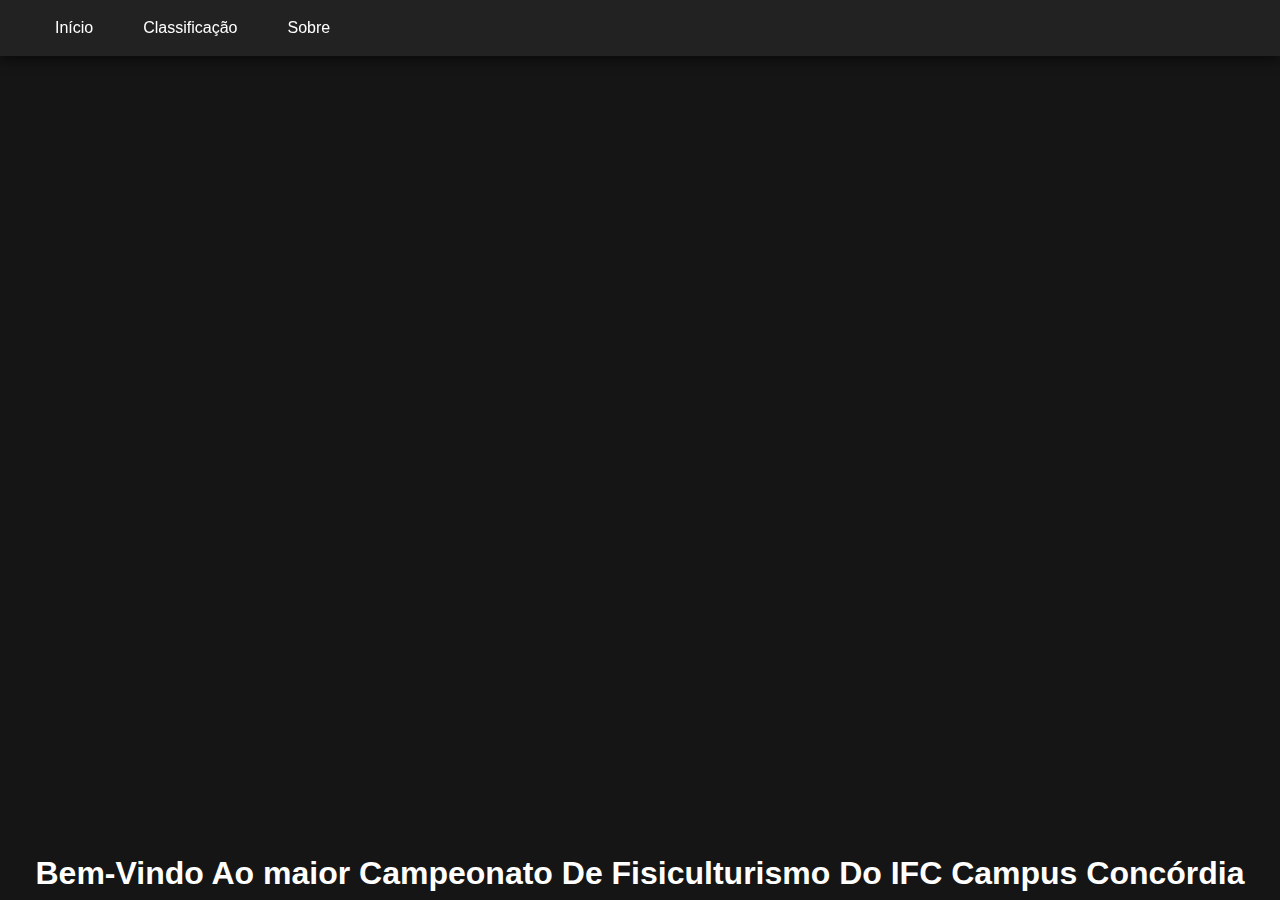
==== inicio.html @ 666809ed "cu" ====
<!DOCTYPE html>
<html lang="pt-BR">
<head>
    <meta charset="UTF-8">
    <meta name="viewport" content="width=device-width, initial-scale=1.0">
    <title>Início</title>
    <link rel="stylesheet" href="style.css">
</head>
<body>
    <header>
        <nav>
            <ul class="nav-links">
                <li><a href="inicio.html">Início</a></li>
                <li><a href="classificacao.html">Classificação</a></li>
                <li><a href="sobre.html">Sobre</a></li>
            </ul>
            <div class="menu-toggle">
                <span></span>
                <span></span>
                <span></span>
            </div>
        </nav>
    </header>
<div class="title">
    <img class="logoprovisoria" src="logoprovisoria.png"alt="Banner">
    <h1>Bem-Vindo Ao maior Campeonato De Fisiculturismo Do IFC Campus Concórdia</h1>
</div>

<div class="container">
    <h1>Grilos Physic</h1>
    <p>Explorando o percentual minimo de gordura corporal</p>
    <button href="classificacao.html" class="btn">Ver Categoria</button> 
</div>
<div class="container">
    <h1>Classic Physic</h1>
    <p>Explorando a simetria corporal</p>
    <button href="classificacao.html" class="btn">Ver Categoria</button> 
</div>
<div class="container">
    <h1>Open Physic</h1>
    <p>Explorando o tamanho corporal</p>
    <button href="classificacao.html" class="btn">Ver Categoria</button> 
</div>

    <script src="scripthamburguer.js"></script>
</body>
</html>
---- style.css ----
* {
    margin: 0;
    padding: 0;
    box-sizing: border-box;
}

body {
    font-family: 'Arial', sans-serif;
    background-color: #151515;
    line-height: 1.6;
}

/* Estilos de navegação e cabeçalho */
header {
    position: fixed;
    top: 0;
    width: 100%;
    padding: 15px 20px;
    background-color: #222;
    display: flex;
    justify-content: space-between;
    align-items: center;
    z-index: 1000;
    box-shadow: 0 4px 10px rgba(0, 0, 0, 0.5);
}

nav .logo {
    font-size: 24px;
    font-weight: bold;
}

nav ul {
    list-style: none;
    display: flex;
}

nav ul li {
    margin-left: 20px;
}

nav ul li a {
    color: #fff;
    text-decoration: none;
    padding: 10px 15px;
    transition: background 0.3s ease;
}

nav ul li a:hover {
    background-color: #ff5100a5;
    border-radius: 5px;
}

.title {
    color: #fff;
    text-align: center;
    margin-top: 20%;
}

/* Estilos para o menu em dispositivos móveis */
.menu-toggle {
    display: none;
    flex-direction: column;
    cursor: pointer;
}

.menu-toggle span {
    width: 30px;
    height: 3px;
    background-color: #fff;
    margin: 5px;
    transition: all 0.3s ease;
}

.menu-toggle.toggle span:nth-child(1) {
    transform: rotate(45deg) translate(5px, 5px);
}

.menu-toggle.toggle span:nth-child(2) {
    opacity: 0;
}

.menu-toggle.toggle span:nth-child(3) {
    transform: rotate(-45deg) translate(5px, -5px);
}

.logoprovisoria {
    width: 200px;
    height: 200px;
    margin: 0 auto;
    margin-left: 30%;
    margin-top: 30%;
}

.container {
    display: none;
    width: 85%;
    height: 200px;
    margin: 25% auto;
    background-color: #ffa514;
    padding: 5%;
    box-shadow: 0 0 10px rgba(0, 0, 0, 0.1);
    border-radius: 10px;
}
.container h1 {
    display: none;
    font-size: 24px;
    color: #000000;
    margin-bottom: 10px;
}
.container p {
    display: none;
    font-size: 16px;
    color: #333;
    margin-bottom: 20px;
}
.container img {
    display: none;
    max-width: 60%;
    height: auto;
    display: block;
    margin: 0 auto;
}

.btn {
    padding: 10px 20px;
    font-size: 16px;
    font-weight: bold;
    color: #fff;
    background-color: #f42d17;
    border: none;
    border-radius: 5px;
    cursor: pointer;
    transition: background-color 0.3s ease, transform 0.2s ease;
}

.btn:hover {
    background-color: #ff523c;
    transform: scale(1.05);
}

.btn:active {
    transform: scale(0.95);
}

/* Estilos para telas menores */
@media (max-width: 768px) {
    nav ul {
        position: fixed;
        top: 70px;
        left: 0;
        height: 100vh;
        width: 100%;
        background-color: #222;
        flex-direction: column;
        justify-content: center;
        align-items: center;
        transform: translateX(-100%);
        transition: transform 0.3s ease;
    }

    nav ul.mobile-menu {
        transform: translateX(0);
    }

    nav ul li {
        margin: 20px 0;
    }

    .menu-toggle {
        display: flex;
    }

    .title {
        margin-top: 200px;
    }

    .container {
        display: block;
    }
    .container h1 {
        display: block;
    }
    .container p {
        display: block;
    }
    .container img {
        display: block;
    }

}
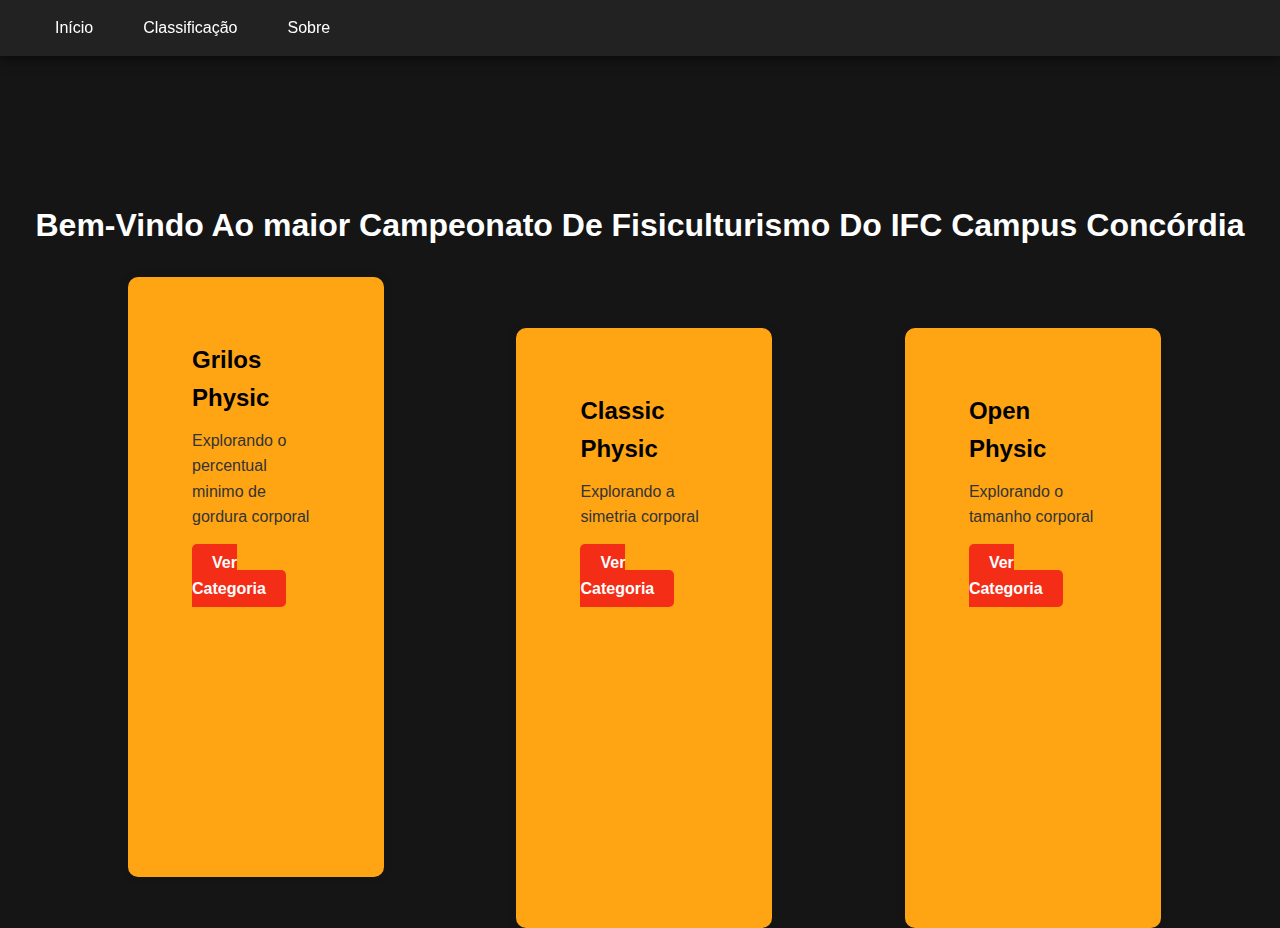
==== commit f66c1df3: "COMITA" ====
--- a/inicio.html
+++ b/inicio.html
@@ -22,24 +22,24 @@
         </nav>
     </header>
 <div class="title">
-    <img class="logoprovisoria" src="logoprovisoria.png"alt="Banner">
+    
     <h1>Bem-Vindo Ao maior Campeonato De Fisiculturismo Do IFC Campus Concórdia</h1>
 </div>
-
+<br>
 <div class="container">
     <h1>Grilos Physic</h1>
     <p>Explorando o percentual minimo de gordura corporal</p>
-    <button href="classificacao.html" class="btn">Ver Categoria</button> 
+    <a href="classificacao.html" class="btn">Ver Categoria</a>
 </div>
 <div class="container">
     <h1>Classic Physic</h1>
     <p>Explorando a simetria corporal</p>
-    <button href="classificacao.html" class="btn">Ver Categoria</button> 
+    <a href="classificacao.html" class="btn">Ver Categoria</a> 
 </div>
 <div class="container">
     <h1>Open Physic</h1>
     <p>Explorando o tamanho corporal</p>
-    <button href="classificacao.html" class="btn">Ver Categoria</button> 
+    <a href="classificacao.html" class="btn">Ver Categoria</a>
 </div>
 
     <script src="scripthamburguer.js"></script>
--- a/style.css
+++ b/style.css
@@ -53,7 +53,7 @@
 .title {
     color: #fff;
     text-align: center;
-    margin-top: 20%;
+    margin-top: 200px;
 }
 
 /* Estilos para o menu em dispositivos móveis */
@@ -92,34 +92,28 @@
 }
 
 .container {
-    display: none;
-    width: 85%;
-    height: 200px;
-    margin: 25% auto;
+    display: inline-block;
+    width: 20%;
+    height: 600px;
+    margin-left: 10%;
     background-color: #ffa514;
     padding: 5%;
     box-shadow: 0 0 10px rgba(0, 0, 0, 0.1);
     border-radius: 10px;
 }
 .container h1 {
-    display: none;
+    display: inline-block;
     font-size: 24px;
     color: #000000;
     margin-bottom: 10px;
 }
 .container p {
-    display: none;
+    display: inline-block;
     font-size: 16px;
     color: #333;
     margin-bottom: 20px;
 }
-.container img {
-    display: none;
-    max-width: 60%;
-    height: auto;
-    display: block;
-    margin: 0 auto;
-}
+
 
 .btn {
     padding: 10px 20px;
@@ -131,15 +125,86 @@
     border-radius: 5px;
     cursor: pointer;
     transition: background-color 0.3s ease, transform 0.2s ease;
+    text-decoration: none;
 }
 
 .btn:hover {
     background-color: #ff523c;
     transform: scale(1.05);
+    text-decoration: none;
 }
 
 .btn:active {
     transform: scale(0.95);
+    text-decoration: none;
+}
+
+.box{
+    color: white;
+    position: absolute;
+    top: 50%;
+    left: 50%;
+    transform: translate(-50%,-50%);
+    background-color: rgba(0, 0, 0, 0.6);
+    padding: 15px;
+    border-radius: 15px;
+    width: 20%;
+}
+fieldset{
+    border: 3px solid dodgerblue;
+}
+legend{
+    border: 1px solid dodgerblue;
+    padding: 10px;
+    text-align: center;
+    background-color: dodgerblue;
+    border-radius: 8px;
+}
+.inputBox{
+    position: relative;
+}
+.inputUser{
+    background: none;
+    border: none;
+    border-bottom: 1px solid white;
+    outline: none;
+    color: white;
+    font-size: 15px;
+    width: 100%;
+    letter-spacing: 2px;
+}
+.labelInput{
+    position: absolute;
+    top: 0px;
+    left: 0px;
+    pointer-events: none;
+    transition: .5s;
+}
+.inputUser:focus ~ .labelInput,
+.inputUser:valid ~ .labelInput{
+    top: -20px;
+    font-size: 12px;
+    color: dodgerblue;
+}
+#data_nascimento{
+    border: none;
+    padding: 8px;
+    border-radius: 10px;
+    outline: none;
+    font-size: 15px;
+}
+#submit{
+    background-image: linear-gradient(to right,rgb(0, 92, 197), rgb(90, 20, 220));
+    width: 100%;
+    border: none;
+    padding: 15px;
+    color: white;
+    font-size: 15px;
+    cursor: pointer;
+    border-radius: 10px;
+}
+#submit:hover{
+    background-image: linear-gradient(to right,rgb(0, 80, 172), rgb(80, 19, 195));
 }
 
 /* Estilos para telas menores */
@@ -176,15 +241,32 @@
 
     .container {
         display: block;
+        width: 85%;
+        height: 200px;
+        margin: 25% auto;
+        background-color: #ffa514;
+        padding: 5%;
+        box-shadow: 0 0 10px rgba(0, 0, 0, 0.1);
+        border-radius: 10px;
     }
     .container h1 {
         display: block;
+        font-size: 24px;
+        color: #000000;
+        margin-bottom: 10px;
     }
     .container p {
         display: block;
+        font-size: 16px;
+        color: #333;
+        margin-bottom: 20px;
     }
     .container img {
         display: block;
-    }
-
-}
+        max-width: 60%;
+        height: auto;
+        display: block;
+        margin: 0 auto;
+    }
+
+}
